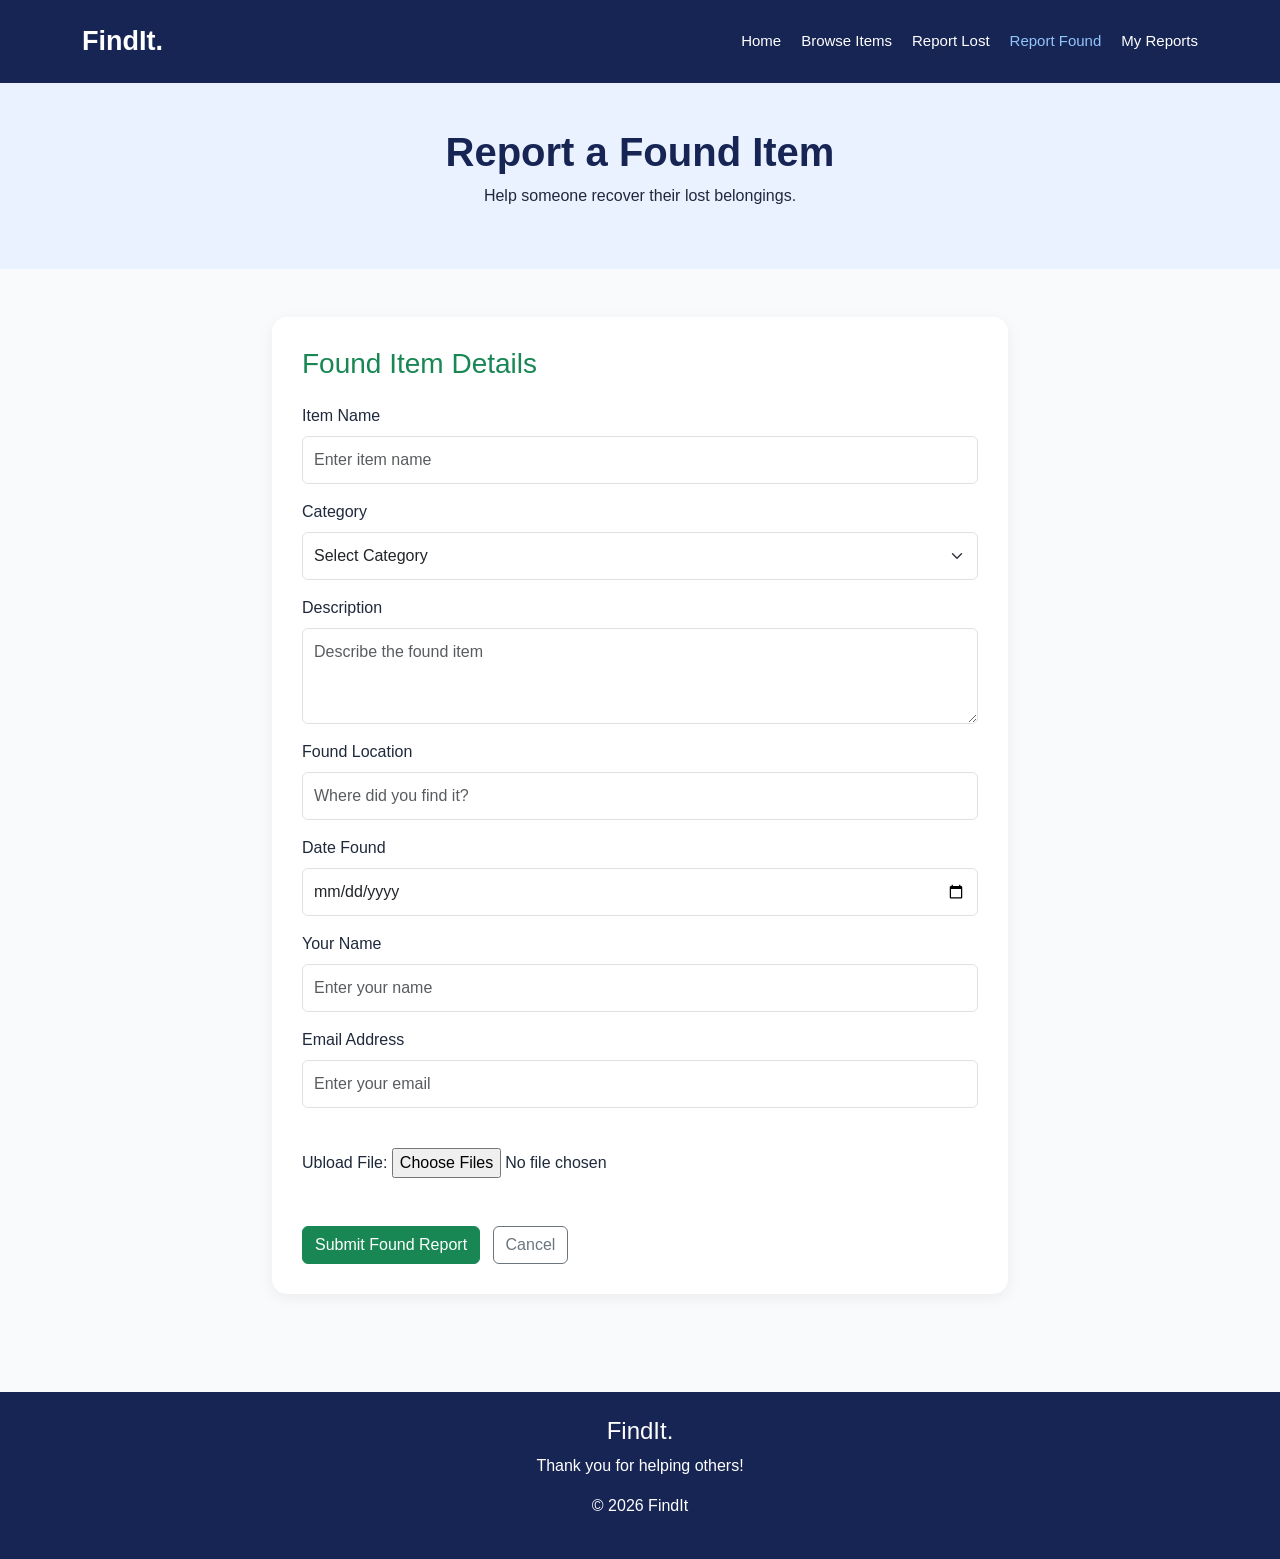
==== found.html @ 8f59388f "Uploaded all five FindIt. webpages and CSS file Added the complete FindIt. Lost and Found website, i" ====
<!DOCTYPE html>
<html lang="en">
<head>
    <meta charset="UTF-8">
    <meta name="viewport" content="width=device-width, initial-scale=1.0">
    <title>FindIt - Report Found</title>
    <link href="https://cdn.jsdelivr.net/npm/bootstrap@5.3.3/dist/css/bootstrap.min.css" rel="stylesheet">
    <link rel="stylesheet" href="style.css">
</head>
<body>

<nav class="navbar">
    <div class="container d-flex justify-content-between flex-wrap">
        <a class="navbar-brand" href="index.html">FindIt.</a>
        <div class="nav-links">
            <a href="index.html">Home</a>
            <a href="browse.html">Browse Items</a>
            <a href="lost.html">Report Lost</a>
            <a class="active" href="found.html">Report Found</a>
            <a href="reports.html">My Reports</a>
        </div>
    </div>
</nav>

<div class="page-heading">
    <h1>Report a Found Item</h1>
    <p>Help someone recover their lost belongings.</p>
</div>

<section class="container py-5">
    <div class="row justify-content-center">
        <div class="col-md-8">
            <div class="form-box">
                <h3 class="mb-4 text-success">Found Item Details</h3>

                <form action="#" method="get">
                    <div class="mb-3">
                        <label class="form-label">Item Name</label>
                        <input type="text" class="form-control"
                               placeholder="Enter item name" required>
                    </div>

                    <div class="mb-3">
                        <label class="form-label">Category</label>
                        <select class="form-select" required>
                            <option value="">Select Category</option>
                            <option>Electronics</option>
                            <option>Books</option>
                            <option>Clothing</option>
                            <option>Accessories</option>
                            <option>Other</option>
                        </select>
                    </div>

                    <div class="mb-3">
                        <label class="form-label">Description</label>
                        <textarea class="form-control" rows="3"
                                  placeholder="Describe the found item"></textarea>
                    </div>

                    <div class="mb-3">
                        <label class="form-label">Found Location</label>
                        <input type="text" class="form-control"
                               placeholder="Where did you find it?">
                    </div>

                    <div class="mb-3">
                        <label class="form-label">Date Found</label>
                        <input type="date" class="form-control">
                    </div>

                    <div class="mb-3">
                        <label class="form-label">Your Name</label>
                        <input type="text" class="form-control"
                               placeholder="Enter your name" required>
                    </div>

                    <div class="mb-3">
                        <label class="form-label">Email Address</label>
                        <input type="email" class="form-control"
                               placeholder="Enter your email" required>
                    </div>
                    <br>
                    <pr>Ubload File: </pr>
                    <input type="file" id="files" multiple><br><br><br>

                    <button type="submit" class="btn btn-success">
                        Submit Found Report
                    </button>

                    <a href="browse.html" class="btn btn-outline-secondary ms-2">
                        Cancel
                    </a>
                </form>
            </div>
        </div>
    </div>
</section>

<footer>
    <h4>FindIt.</h4>
    <p>Thank you for helping others!</p>
    <p>© 2026 FindIt</p>
</footer>

</body>
</html>
---- style.css ----
body {
    font-family: Arial, sans-serif;
    background: #f8fafc;
    color: #1e293b;
    margin: 0;
}

.navbar {
    background: #172554;
    padding: 16px 0;
}

.navbar-brand {
    color: white;
    font-size: 27px;
    font-weight: bold;
    text-decoration: none;
}

.nav-links {
    display: flex;
    flex-wrap: wrap;
    gap: 20px;
    justify-content: flex-end;
}

.nav-links a {
    color: white;
    text-decoration: none;
    font-size: 15px;
}

.nav-links a:hover,
.nav-links a.active {
    color: #93c5fd;
}

.hero {
    background: linear-gradient(120deg, #172554, #3b82f6);
    color: white;
    text-align: center;
    padding: 90px 20px;
}

.hero h1 {
    font-size: 48px;
    font-weight: bold;
}

.hero p {
    font-size: 18px;
}

.btn-green {
    background: #10b981;
    color: white;
    border: none;
    padding: 12px 22px;
    border-radius: 8px;
    text-decoration: none;
    display: inline-block;
}

.btn-green:hover {
    background: #059669;
    color: white;
}

.section-title {
    color: #172554;
    font-weight: bold;
    text-align: center;
    margin-bottom: 30px;
}

.card {
    border: none;
    border-radius: 14px;
    box-shadow: 0 4px 15px rgba(0,0,0,0.07);
    overflow: hidden;
    height: 100%;
}

.card img {
    height: 190px;
    width: 100%;
    object-fit: cover;
}

.card-body {
    padding: 22px;
}

.form-box {
    background: white;
    padding: 30px;
    border-radius: 15px;
    box-shadow: 0 4px 15px rgba(0,0,0,0.06);
}

.form-control,
.form-select {
    padding: 11px;
}

footer {
    background: #172554;
    color: white;
    text-align: center;
    padding: 25px;
    margin-top: 50px;
}

.page-heading {
    background: #eaf1ff;
    padding: 45px 15px;
    text-align: center;
}

.page-heading h1 {
    color: #172554;
    font-weight: bold;
}

.stat-box {
    background: white;
    padding: 25px;
    border-radius: 12px;
    box-shadow: 0 3px 12px rgba(0,0,0,0.06);
    text-align: center;
}

.stat-box h2 {
    color: #2563eb;
    font-weight: bold;
}

@media (max-width: 768px) {
    .hero h1 {
        font-size: 35px;
    }

    .nav-links {
        justify-content: center;
        gap: 12px;
        margin-top: 15px;
    }

    .form-box {
        padding: 20px;
    }
}
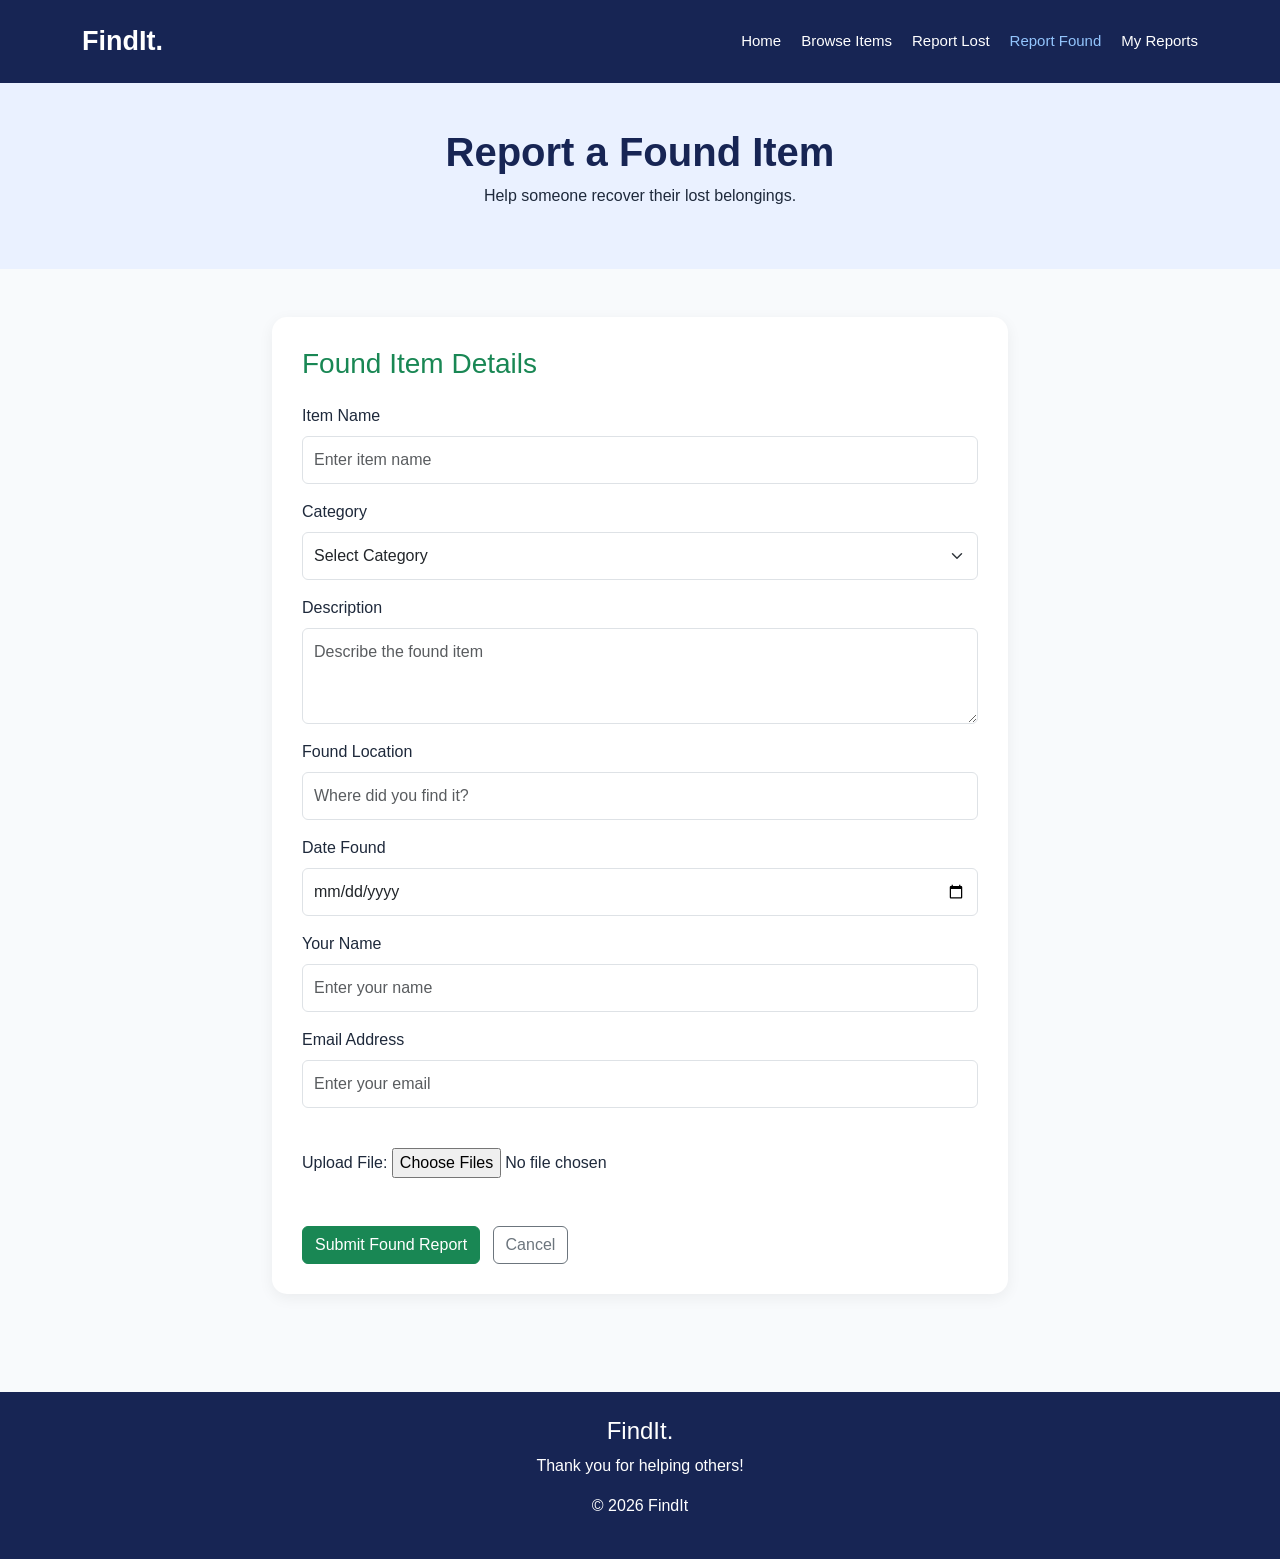
==== commit d58f9dcf: "Update found.html" ====
--- a/found.html
+++ b/found.html
@@ -81,7 +81,7 @@
                                placeholder="Enter your email" required>
                     </div>
                     <br>
-                    <pr>Ubload File: </pr>
+                    <pr>Upload File: </pr>
                     <input type="file" id="files" multiple><br><br><br>
 
                     <button type="submit" class="btn btn-success">
@@ -104,4 +104,4 @@
 </footer>
 
 </body>
-</html>+</html>
